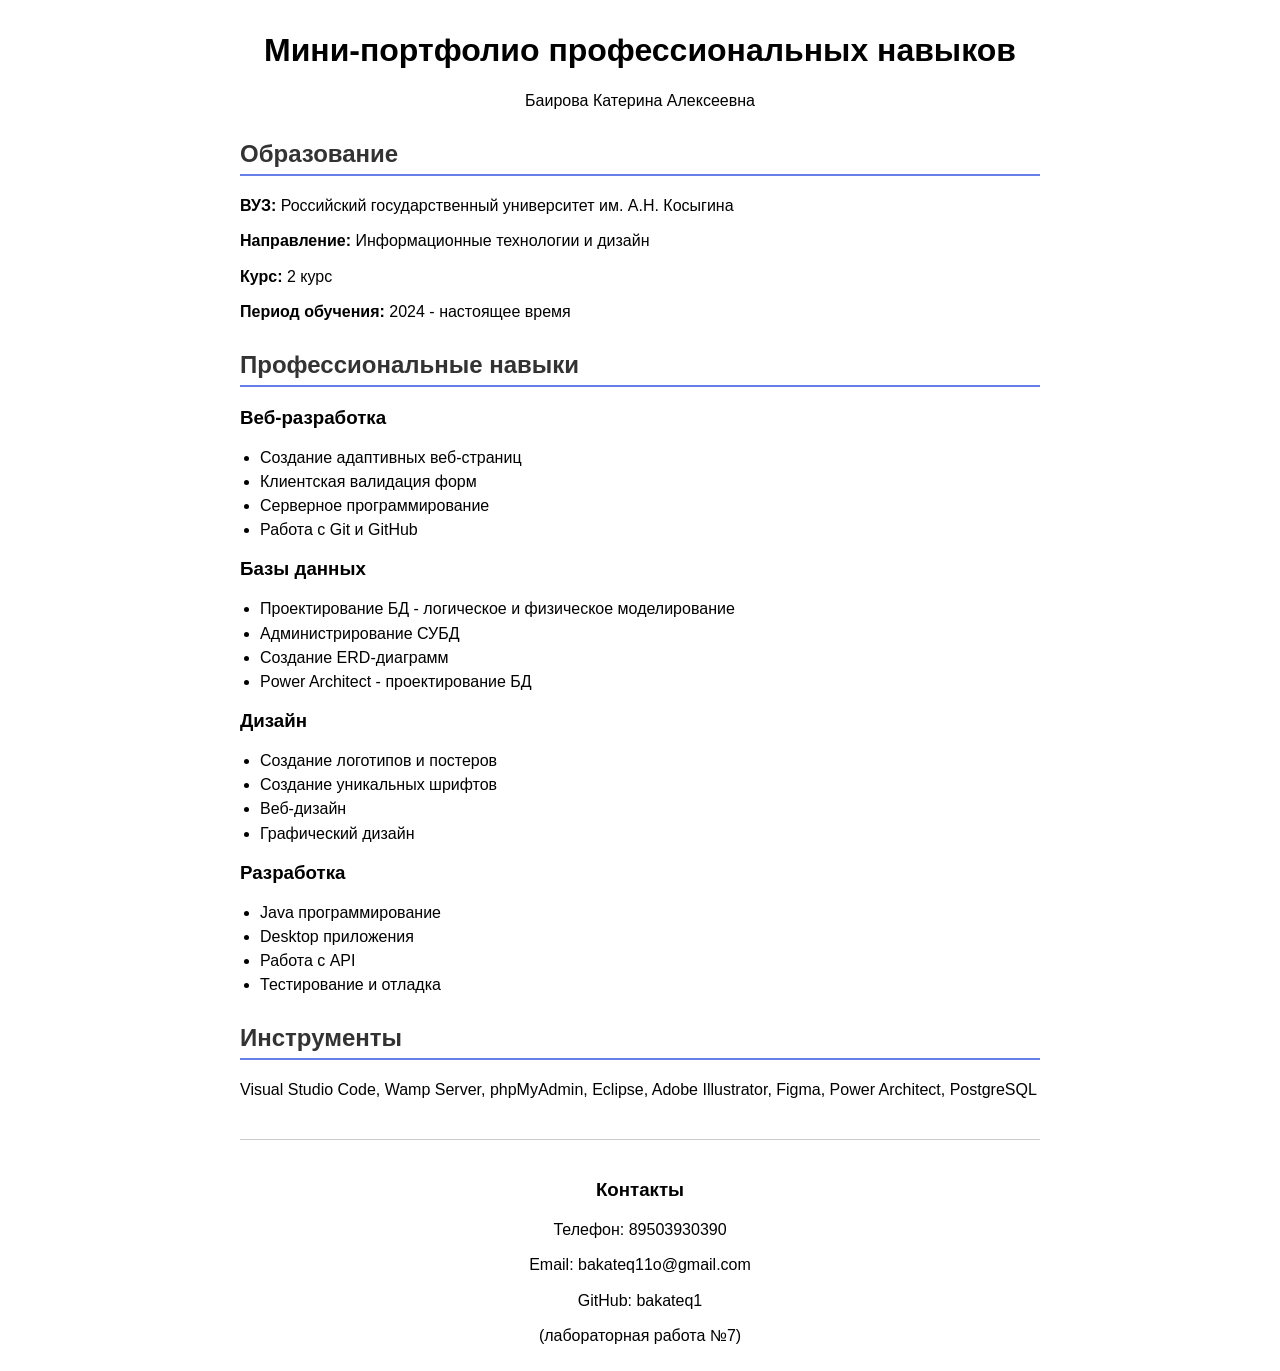
==== index.html @ 30d596ac "Add files via upload" ====
<!DOCTYPE html>
<html lang="ru">
<head>
    <meta charset="UTF-8">
    <meta name="viewport" content="width=device-width, initial-scale=1.0">
    <title>Мини-портфолио | Баирова Катерина Алексеевна</title>
    <style>
        body {
            font-family: Arial, sans-serif;
            max-width: 800px;
            margin: 0 auto;
            padding: 10px;
            line-height: 1.2;
        }
        header {
            text-align: center;
            margin-bottom: 30px;
        }
        section {
            margin-bottom: 30px;
        }
        h2 {
            color: #333;
            border-bottom: 2px solid #667eea;
            padding-bottom: 5px;
        }
        ul {
            padding-left: 20px;
        }
        li {
            margin-bottom: 5px;
        }
        footer {
            text-align: center;
            margin-top: 40px;
            padding-top: 20px;
            border-top: 1px solid #ccc;
        }
        .contact-info {
            margin: 15px 0;
        }
    </style>
</head>
<body>
    <header>
        <h1>Мини-портфолио профессиональных навыков</h1>
        <p>Баирова Катерина Алексеевна</p>
    </header>

    <section>
        <h2> Образование</h2>
        <p><strong>ВУЗ:</strong> Российский государственный университет им. А.Н. Косыгина</p>
        <p><strong>Направление:</strong> Информационные технологии и дизайн</p>
        <p><strong>Курс:</strong> 2 курс</p>
        <p><strong>Период обучения:</strong> 2024 - настоящее время</p>
    </section>

    <section>
        <h2> Профессиональные навыки</h2>
        
        <h3> Веб-разработка</h3>
        <ul>
            <li>Создание адаптивных веб-страниц</li>
            <li>Клиентская валидация форм</li>
            <li>Серверное программирование</li>
            <li>Работа с Git и GitHub</li>
        </ul>
        
        <h3> Базы данных</h3>
        <ul>
            <li>Проектирование БД - логическое и физическое моделирование</li>
            <li>Администрирование СУБД</li>
            <li>Создание ERD-диаграмм</li>
            <li>Power Architect - проектирование БД</li>
        </ul>

        <h3> Дизайн</h3>
        <ul>
            <li>Создание логотипов и постеров</li>
            <li>Создание уникальных шрифтов</li>
            <li>Веб-дизайн</li>
            <li>Графический дизайн</li>
        </ul>

        <h3> Разработка</h3>
        <ul>
            <li>Java программирование</li>
            <li>Desktop приложения</li>
            <li>Работа с API</li>
            <li>Тестирование и отладка</li>
        </ul>
    </section>

    <section>
        <h2> Инструменты</h2>
        <p>Visual Studio Code, Wamp Server, phpMyAdmin, Eclipse, Adobe Illustrator, Figma, Power Architect, PostgreSQL</p>
    </section>

    <footer>
        <h3> Контакты</h3>
        <div class="contact-info">
            <p> Телефон: 89503930390</p>
            <p> Email: bakateq11o@gmail.com</p>
            <p> GitHub: bakateq1</p>
        </div>
        <p> (лабораторная работа №7)</p>
    </footer>
</body>
</html>
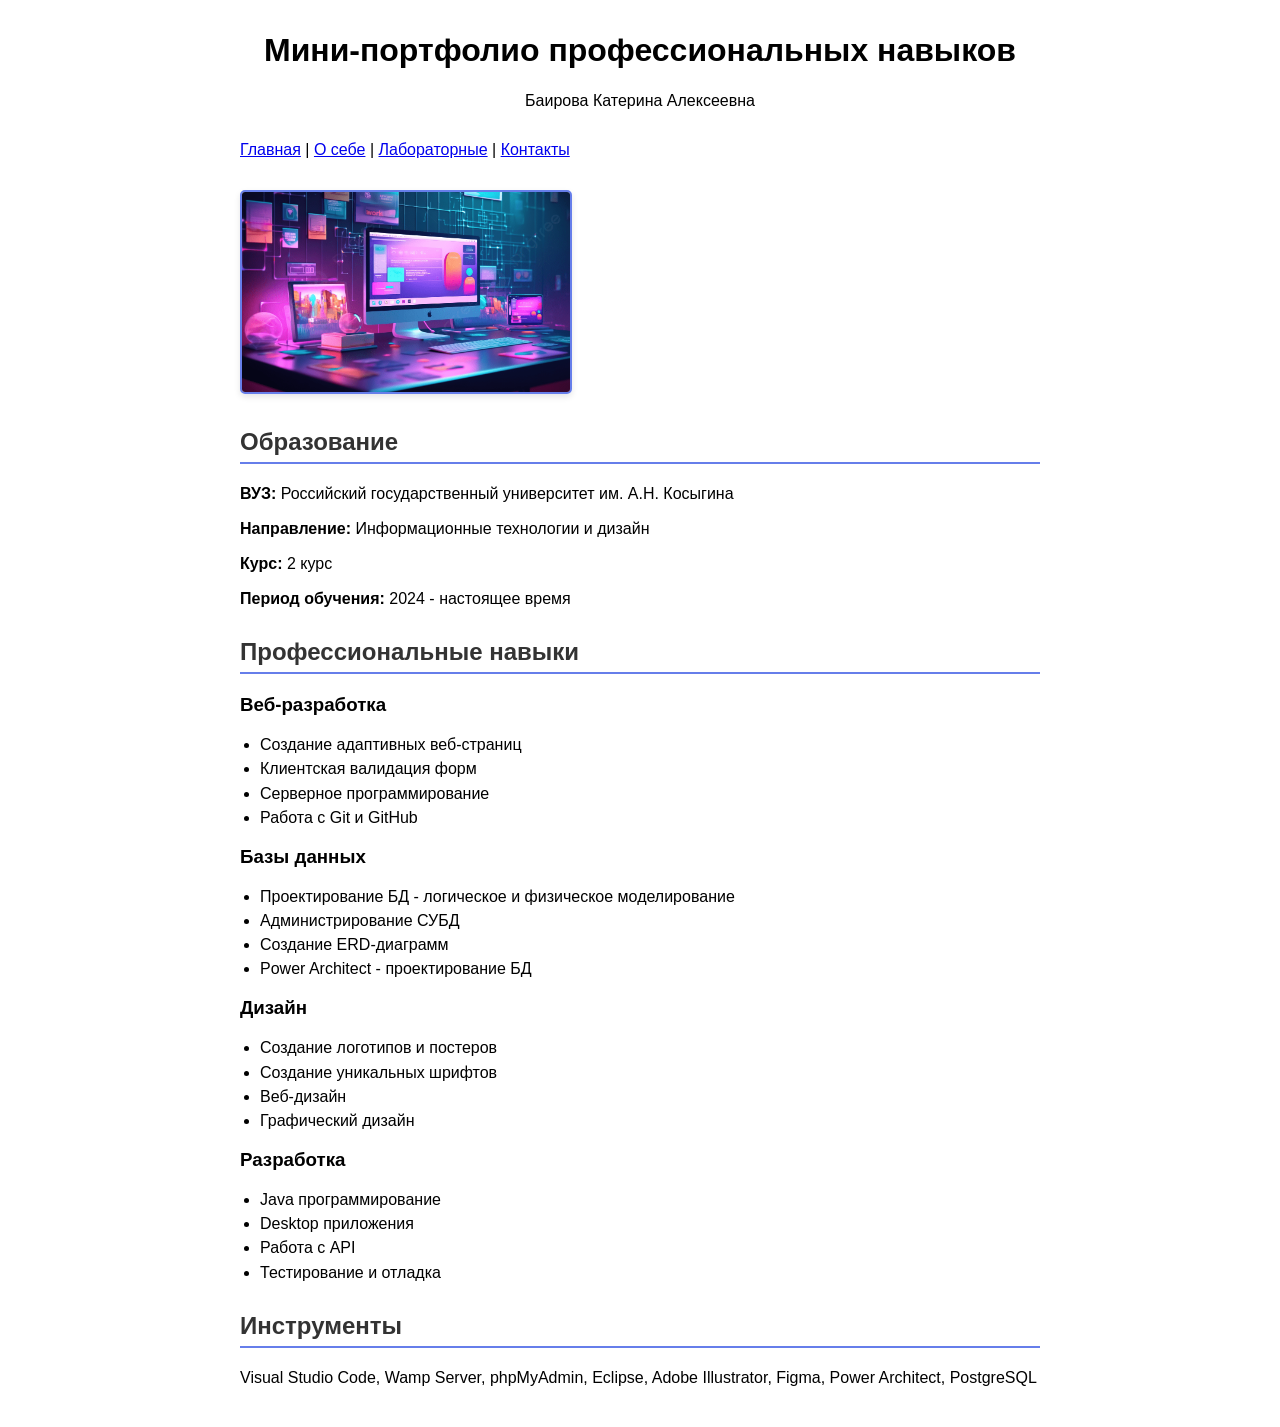
==== commit 19dfcef1: "Add files via upload" ====
--- a/index.html
+++ b/index.html
@@ -4,49 +4,23 @@
     <meta charset="UTF-8">
     <meta name="viewport" content="width=device-width, initial-scale=1.0">
     <title>Мини-портфолио | Баирова Катерина Алексеевна</title>
-    <style>
-        body {
-            font-family: Arial, sans-serif;
-            max-width: 800px;
-            margin: 0 auto;
-            padding: 10px;
-            line-height: 1.2;
-        }
-        header {
-            text-align: center;
-            margin-bottom: 30px;
-        }
-        section {
-            margin-bottom: 30px;
-        }
-        h2 {
-            color: #333;
-            border-bottom: 2px solid #667eea;
-            padding-bottom: 5px;
-        }
-        ul {
-            padding-left: 20px;
-        }
-        li {
-            margin-bottom: 5px;
-        }
-        footer {
-            text-align: center;
-            margin-top: 40px;
-            padding-top: 20px;
-            border-top: 1px solid #ccc;
-        }
-        .contact-info {
-            margin: 15px 0;
-        }
-    </style>
+    <link rel="stylesheet" href="css/style.css">
 </head>
 <body>
     <header>
         <h1>Мини-портфолио профессиональных навыков</h1>
         <p>Баирова Катерина Алексеевна</p>
     </header>
-
+<nav>
+    <a href="index.html">Главная</a> | 
+    <a href="aboutme.html">О себе</a> | 
+    <a href="mylabs.html">Лабораторные</a> | 
+    <a href="mycontacts.html">Контакты</a>
+</nav>
+<div style=" margin: 30px 0;">
+    <img src="images/profile.jpg" alt="Баирова Катерина Алексеевна" 
+     style="width: 328px; height: 200px; border-radius: 5px; border: 2px solid #667eea; box-shadow: 0 3px 6px rgba(0,0,0,0.1); object-fit: cover;">
+</div>
     <section>
         <h2> Образование</h2>
         <p><strong>ВУЗ:</strong> Российский государственный университет им. А.Н. Косыгина</p>
@@ -96,14 +70,5 @@
         <p>Visual Studio Code, Wamp Server, phpMyAdmin, Eclipse, Adobe Illustrator, Figma, Power Architect, PostgreSQL</p>
     </section>
 
-    <footer>
-        <h3> Контакты</h3>
-        <div class="contact-info">
-            <p> Телефон: 89503930390</p>
-            <p> Email: bakateq11o@gmail.com</p>
-            <p> GitHub: bakateq1</p>
-        </div>
-        <p> (лабораторная работа №7)</p>
-    </footer>
 </body>
 </html>
--- a/css/style.css
+++ b/css/style.css
@@ -0,0 +1,36 @@
+
+        body {
+            font-family: Arial, sans-serif;
+            max-width: 800px;
+            margin: 0 auto;
+            padding: 10px;
+            line-height: 1.2;
+        }
+        header {
+            text-align: center;
+            margin-bottom: 30px;
+        }
+        section {
+            margin-bottom: 30px;
+        }
+        h2 {
+            color: #333;
+            border-bottom: 2px solid #667eea;
+            padding-bottom: 5px;
+        }
+        ul {
+            padding-left: 20px;
+        }
+        li {
+            margin-bottom: 5px;
+        }
+        footer {
+            text-align: center;
+            margin-top: 40px;
+            padding-top: 20px;
+            border-top: 1px solid #ccc;
+        }
+        .contact-info {
+            margin: 15px 0;
+        }
+  
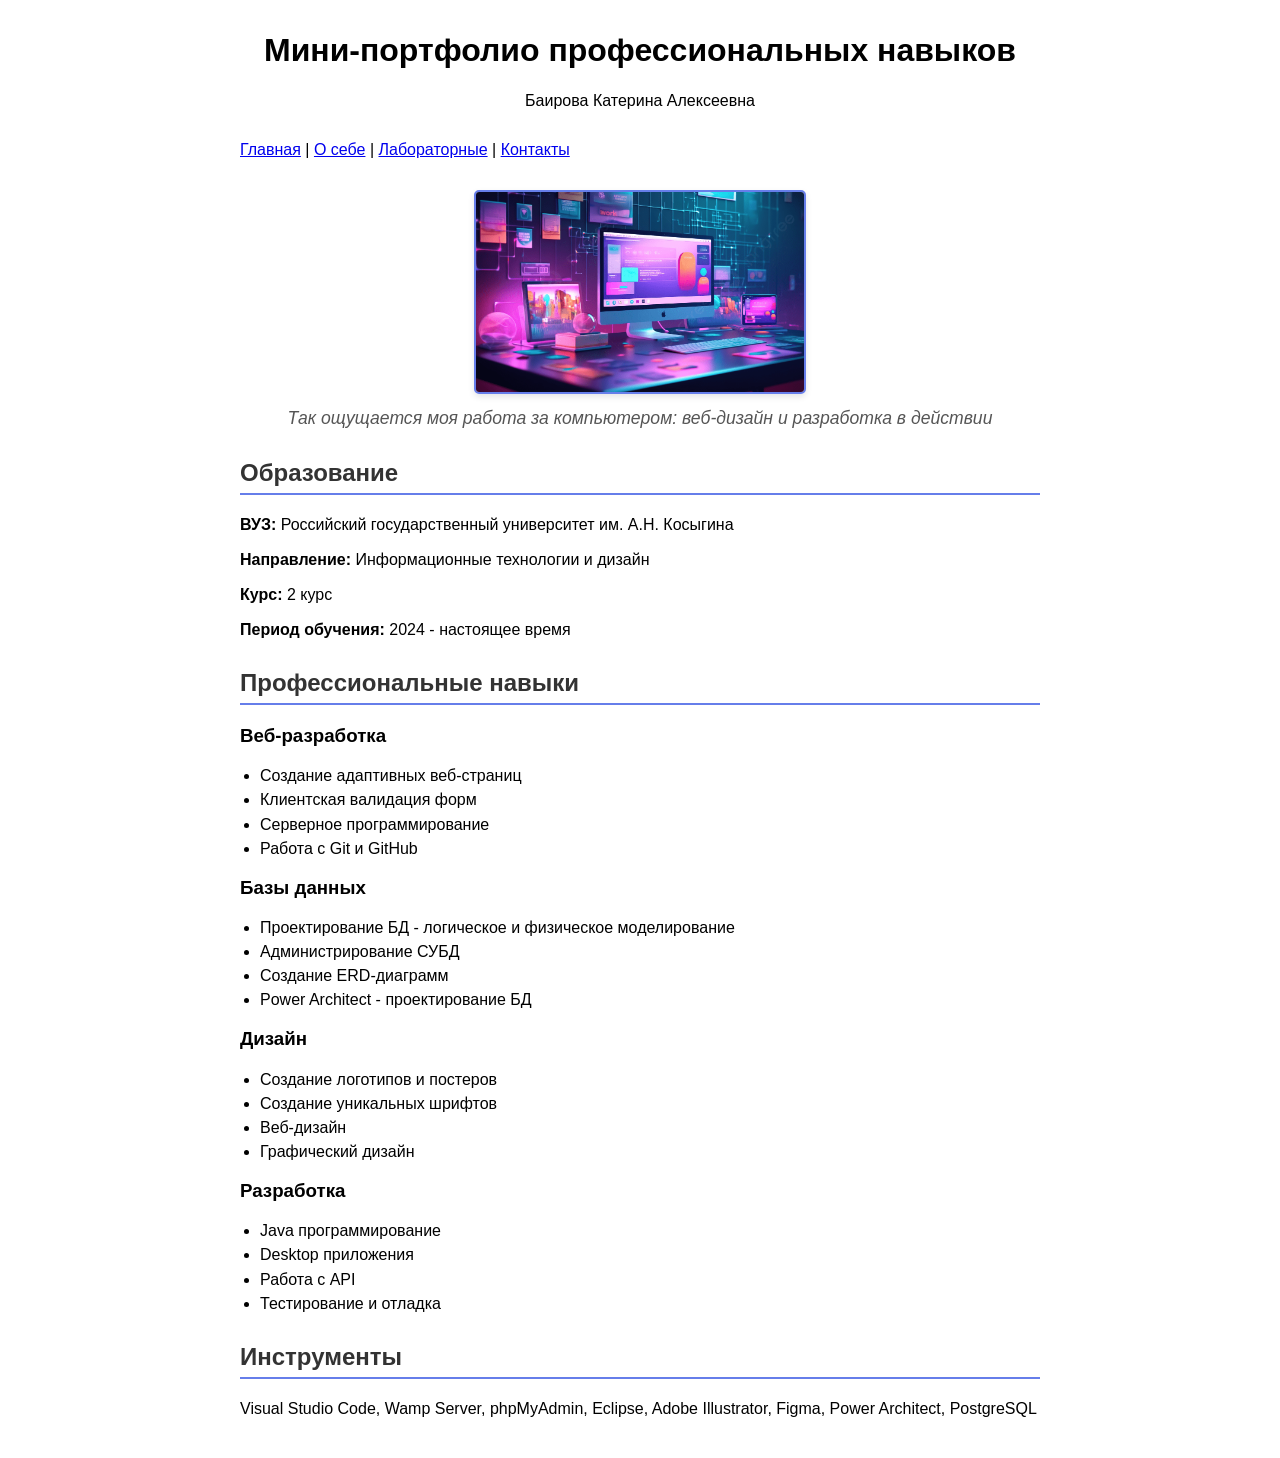
==== commit 39a864dc: "Add files via upload" ====
--- a/index.html
+++ b/index.html
@@ -3,7 +3,8 @@
 <head>
     <meta charset="UTF-8">
     <meta name="viewport" content="width=device-width, initial-scale=1.0">
-    <title>Мини-портфолио | Баирова Катерина Алексеевна</title>
+    <title>Мини-портфолио веб-разработчика | Баирова Катерина Алексеевна</title>
+    <meta name="description" content="Мини-портфолио веб-разработчика и дизайнера. Навыки HTML, CSS, JavaScript, PHP, базы данных, SEO-оптимизация. Студентка РГУ им. А.Н. Косыгина, направление IT в дизайне.">
     <link rel="stylesheet" href="css/style.css">
 </head>
 <body>
@@ -17,9 +18,10 @@
     <a href="mylabs.html">Лабораторные</a> | 
     <a href="mycontacts.html">Контакты</a>
 </nav>
-<div style=" margin: 30px 0;">
-    <img src="images/profile.jpg" alt="Баирова Катерина Алексеевна" 
+<div style="text-align: center; margin: 30px 0;">
+    <img src="images/profile.jpg" alt="Моя рабочая станция: компьютер с проектами веб-дизайна и разработки" 
      style="width: 328px; height: 200px; border-radius: 5px; border: 2px solid #667eea; box-shadow: 0 3px 6px rgba(0,0,0,0.1); object-fit: cover;">
+    <p style="margin-top: 10px; font-style: italic; color: #555; font-size: 1.1rem;"> Так ощущается моя работа за компьютером: веб-дизайн и разработка в действии</p>
 </div>
     <section>
         <h2> Образование</h2>
